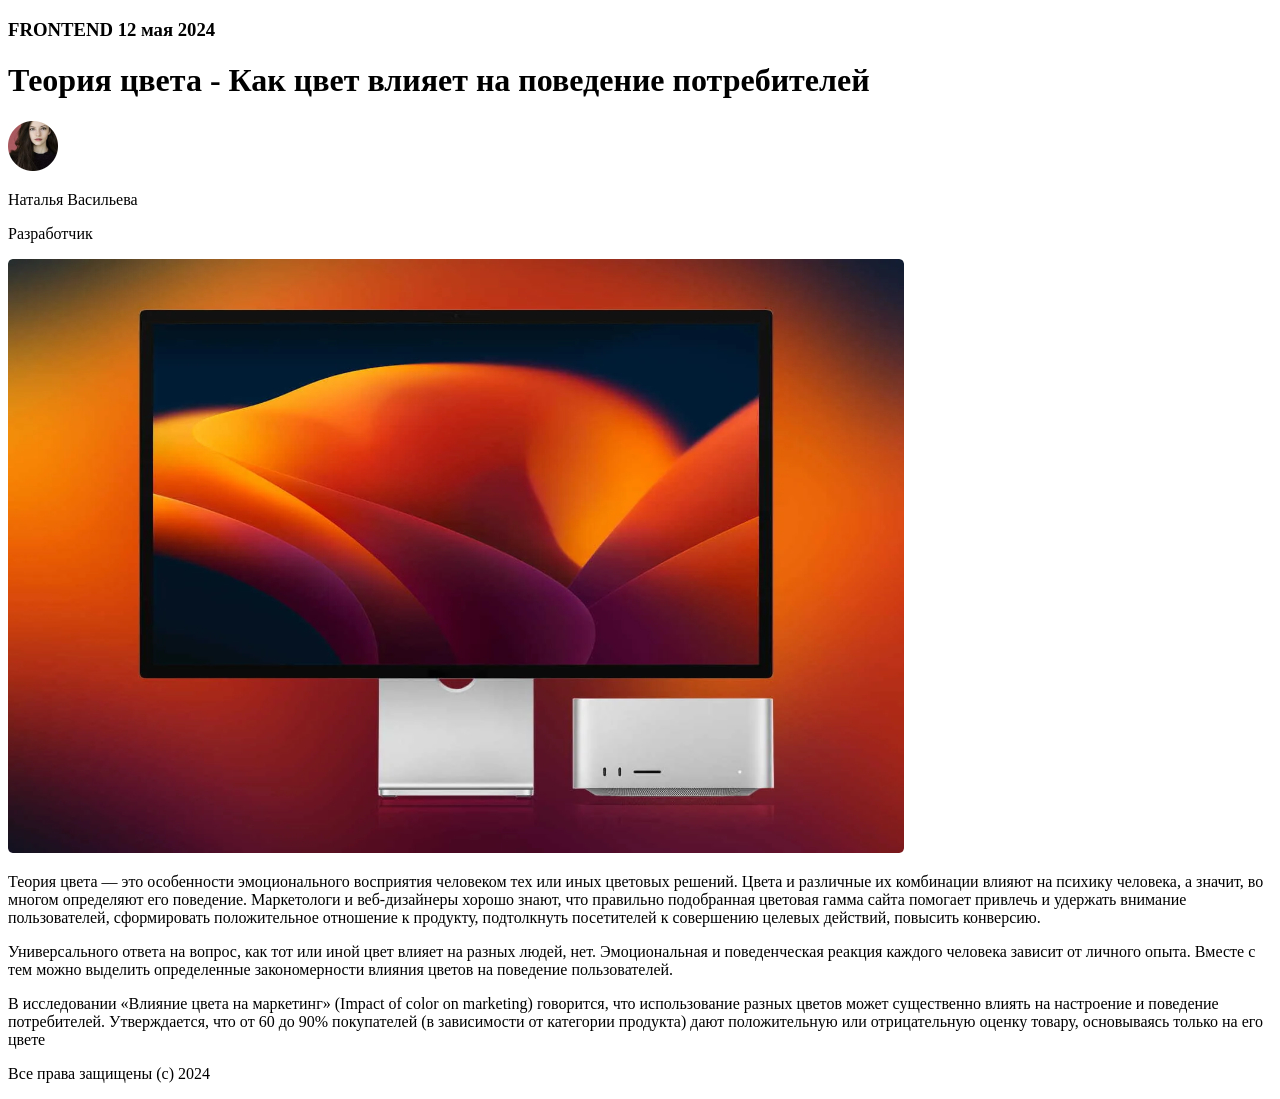
==== 1-Blog/index.html @ d2d49a85 "The task was done" ====
<!DOCTYPE html>
<html lang="ru">
<head>
    <meta charset="UTF-8">
    <meta name="viewport" content="width=device-width, initial-scale=1.0">
    <title>article</title>
</head>
<body>
    <h3>FRONTEND 12 мая 2024</h3>

    <h1>Теория цвета - Как цвет влияет на поведение потребителей</h1>

    <img src="./images/girst-icon.jpg" alt="логотип девушки">
    <p>Наталья Васильева</p>
    <p>Разработчик</p>

    <img src="./images/computer-logo.jpg" alt="картинка моноблока">

    <p> 
        Теория цвета — это особенности эмоционального восприятия человеком
        тех или иных цветовых решений. Цвета и различные их комбинации
        влияют на психику человека, а значит, во многом определяют его
        поведение. Маркетологи и веб-дизайнеры хорошо знают, что правильно
        подобранная цветовая гамма сайта помогает привлечь и удержать
        внимание пользователей, сформировать положительное отношение
        к продукту, подтолкнуть посетителей к совершению целевых действий,
        повысить конверсию.
    </p>

    <p>
        Универсального ответа на вопрос, как тот или иной цвет влияет на разных людей, нет.
        Эмоциональная и поведенческая реакция каждого человека зависит от личного опыта. 
        Вместе с тем можно выделить определенные закономерности влияния цветов на
        поведение пользователей.
    </p>

    <p>
        В исследовании «Влияние цвета на маркетинг» (Impact of color on marketing) говорится, что 
        использование разных цветов может существенно влиять на настроение и поведение 
        потребителей. Утверждается, что от 60 до 90% покупателей (в зависимости от категории 
        продукта) дают положительную или отрицательную оценку товару, основываясь только на 
        его цвете
    </p>

    <p>Все права защищены (c) 2024</p>
</body>
</html>
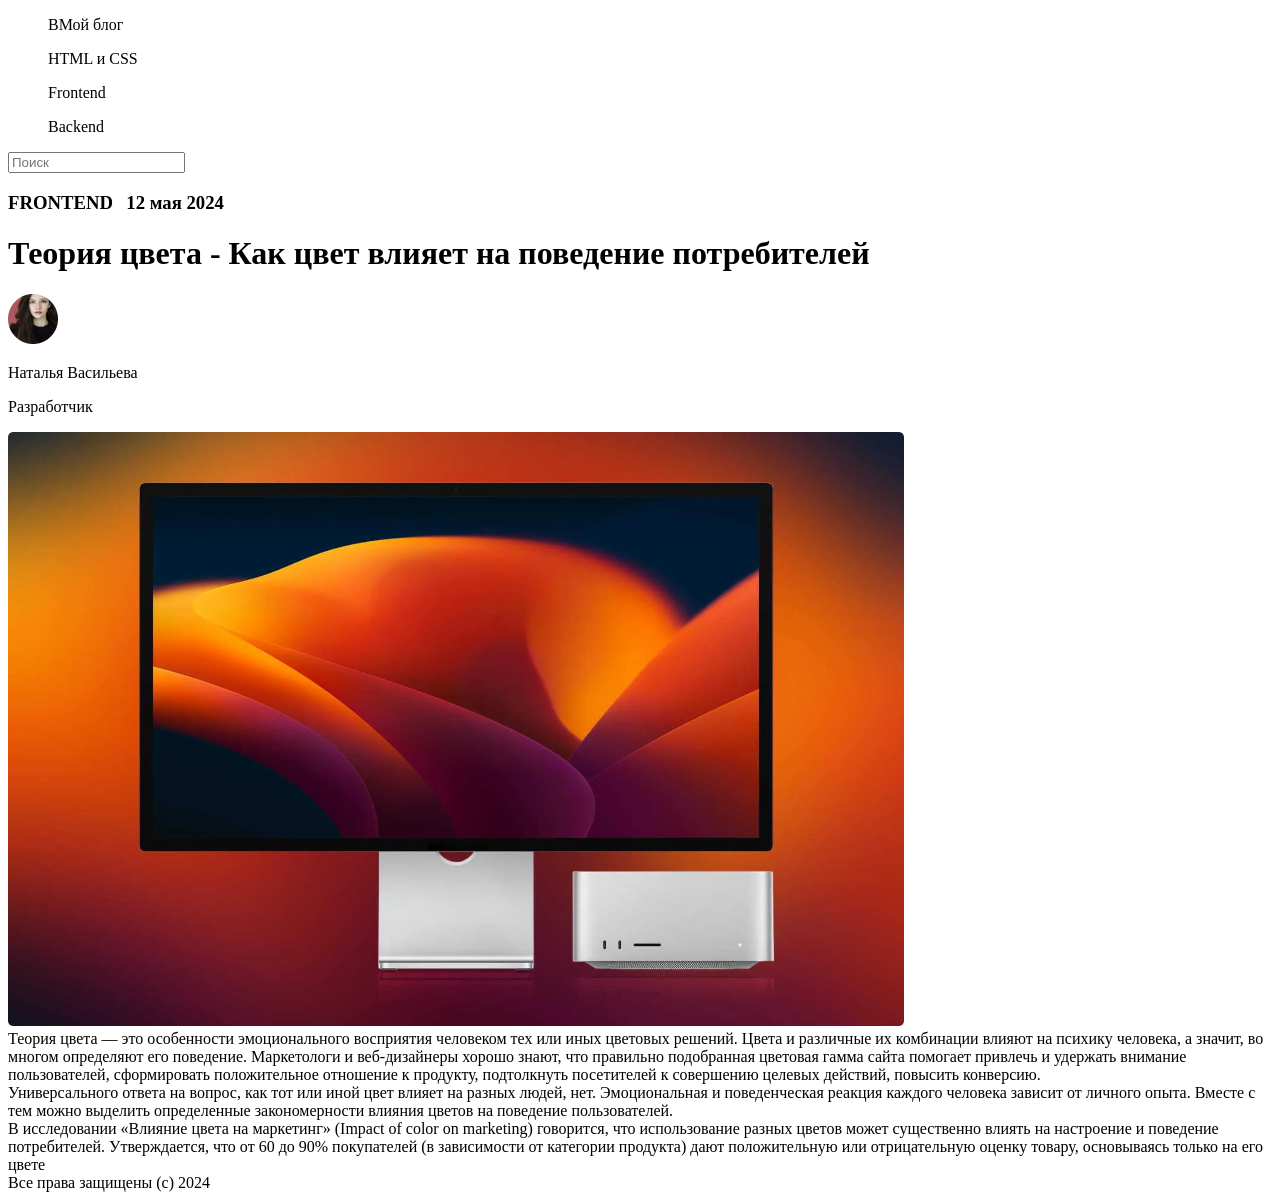
==== commit 37d34b29: "Домашнее задание - Семантика и HTML5" ====
--- a/1-Blog/index.html
+++ b/1-Blog/index.html
@@ -1,47 +1,68 @@
 <!DOCTYPE html>
 <html lang="ru">
+
 <head>
-    <meta charset="UTF-8">
-    <meta name="viewport" content="width=device-width, initial-scale=1.0">
-    <title>article</title>
+	<meta charset="UTF-8">
+	<meta name="viewport" content="width=device-width, initial-scale=1.0">
+	<title>Blog</title>
 </head>
+
 <body>
-    <h3>FRONTEND 12 мая 2024</h3>
+	<header>
+		<nav>
+			<ul><span>В</span>Мой блог</ul>
+			<ul>HTML и CSS</ul>
+			<ul>Frontend</ul>
+			<ul>Backend</ul>
+		</nav>
 
-    <h1>Теория цвета - Как цвет влияет на поведение потребителей</h1>
+		<input type="text" placeholder="Поиск">
+	</header>
 
-    <img src="./images/girst-icon.jpg" alt="логотип девушки">
-    <p>Наталья Васильева</p>
-    <p>Разработчик</p>
+	<h3>
+		FRONTEND
+		<span><img src="images/Rectangle.png" alt="квадрат"></span>
+		<time datetime="2024-05-12">12 мая 2024</time>
+	</h3>
 
-    <img src="./images/computer-logo.jpg" alt="картинка моноблока">
+	<h1>Теория цвета - Как цвет влияет на поведение потребителей</h1>
 
-    <p> 
-        Теория цвета — это особенности эмоционального восприятия человеком
-        тех или иных цветовых решений. Цвета и различные их комбинации
-        влияют на психику человека, а значит, во многом определяют его
-        поведение. Маркетологи и веб-дизайнеры хорошо знают, что правильно
-        подобранная цветовая гамма сайта помогает привлечь и удержать
-        внимание пользователей, сформировать положительное отношение
-        к продукту, подтолкнуть посетителей к совершению целевых действий,
-        повысить конверсию.
-    </p>
+	<div>
+		<img src="./images/girst-icon.jpg" alt="логотип девушки">
+		<p>Наталья Васильева</p>
+		<p>Разработчик</p>
 
-    <p>
-        Универсального ответа на вопрос, как тот или иной цвет влияет на разных людей, нет.
-        Эмоциональная и поведенческая реакция каждого человека зависит от личного опыта. 
-        Вместе с тем можно выделить определенные закономерности влияния цветов на
-        поведение пользователей.
-    </p>
+	</div>
 
-    <p>
-        В исследовании «Влияние цвета на маркетинг» (Impact of color on marketing) говорится, что 
-        использование разных цветов может существенно влиять на настроение и поведение 
-        потребителей. Утверждается, что от 60 до 90% покупателей (в зависимости от категории 
-        продукта) дают положительную или отрицательную оценку товару, основываясь только на 
-        его цвете
-    </p>
+	<img src="./images/computer-logo.jpg" alt="картинка моноблока">
 
-    <p>Все права защищены (c) 2024</p>
+	<section>
+		Теория цвета — это особенности эмоционального восприятия человеком
+		тех или иных цветовых решений. Цвета и различные их комбинации
+		влияют на психику человека, а значит, во многом определяют его
+		поведение. Маркетологи и веб-дизайнеры хорошо знают, что правильно
+		подобранная цветовая гамма сайта помогает привлечь и удержать
+		внимание пользователей, сформировать положительное отношение
+		к продукту, подтолкнуть посетителей к совершению целевых действий,
+		повысить конверсию.
+	</section>
+
+	<section>
+		Универсального ответа на вопрос, как тот или иной цвет влияет на разных людей, нет.
+		Эмоциональная и поведенческая реакция каждого человека зависит от личного опыта.
+		Вместе с тем можно выделить определенные закономерности влияния цветов на
+		поведение пользователей.
+	</section>
+
+	<section>
+		В исследовании «Влияние цвета на маркетинг» (Impact of color on marketing) говорится, что
+		использование разных цветов может существенно влиять на настроение и поведение
+		потребителей. Утверждается, что от 60 до 90% покупателей (в зависимости от категории
+		продукта) дают положительную или отрицательную оценку товару, основываясь только на
+		его цвете
+	</section>
+
+	<footer>Все права защищены (c) 2024</footer>
 </body>
-</html>+
+</html>
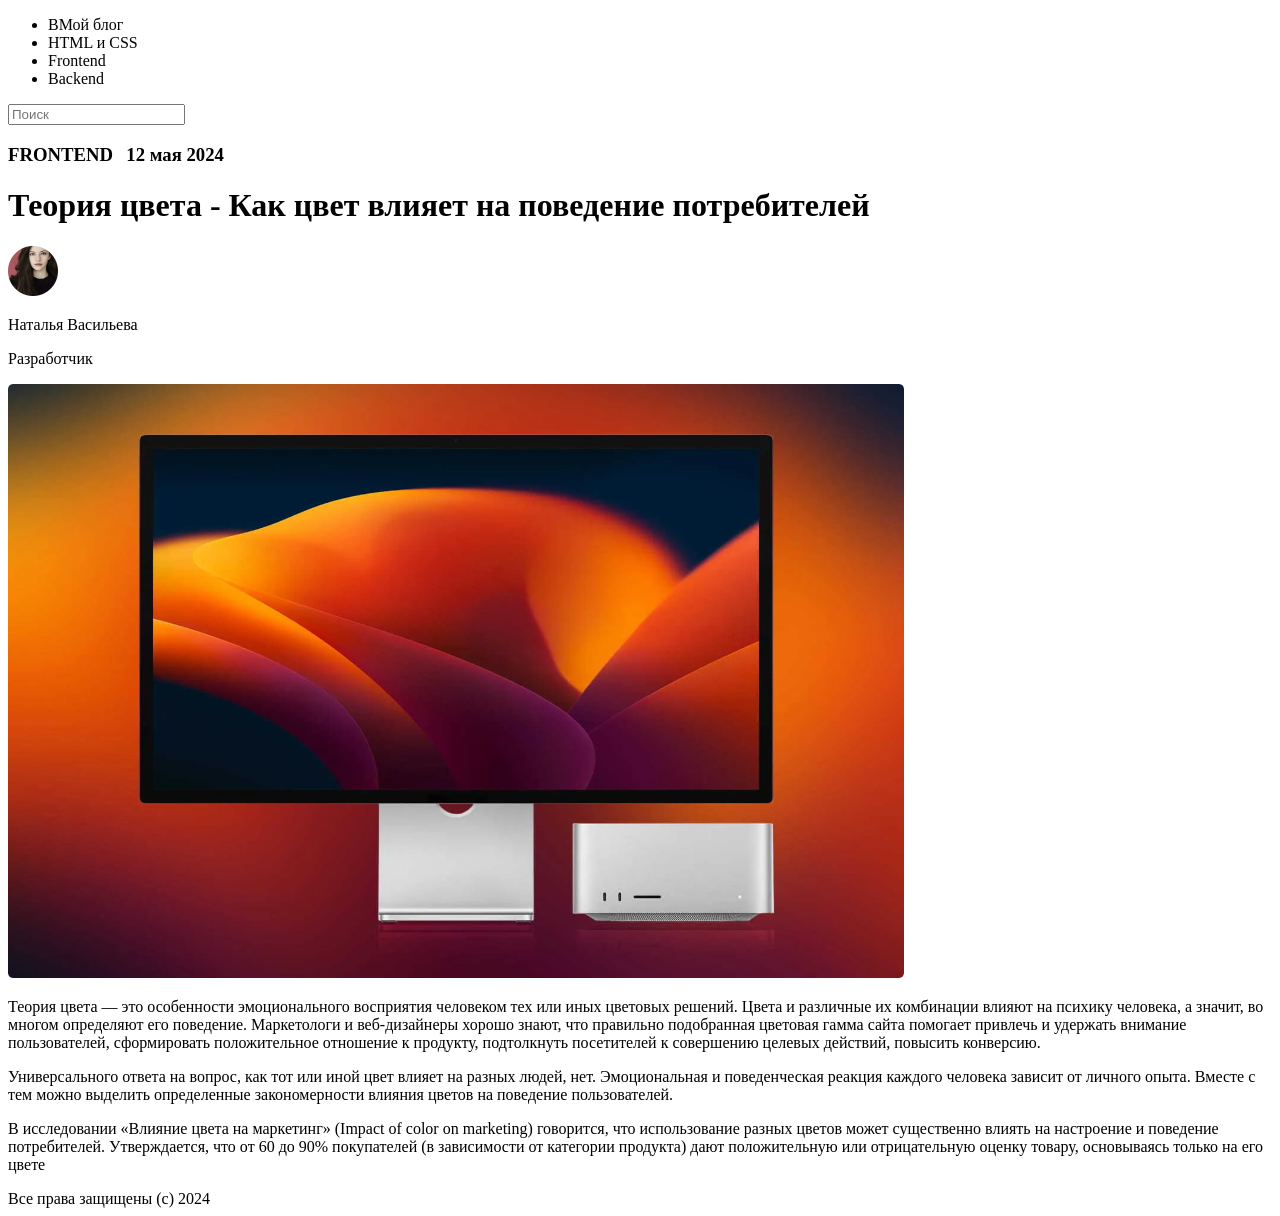
==== commit 905f663c: "Семантика и HTML5" ====
--- a/1-Blog/index.html
+++ b/1-Blog/index.html
@@ -10,58 +10,70 @@
 <body>
 	<header>
 		<nav>
-			<ul><span>В</span>Мой блог</ul>
-			<ul>HTML и CSS</ul>
-			<ul>Frontend</ul>
-			<ul>Backend</ul>
+			<ul>
+				<li><span>В</span>Мой блог</li>
+				<li>HTML и CSS</li>
+				<li>Frontend</li>
+				<li>Backend</li>
+			</ul>
 		</nav>
 
 		<input type="text" placeholder="Поиск">
 	</header>
+	<main>
+		<h3>
+			FRONTEND
+			<span><img src="images/Rectangle.png" alt="квадрат"></span>
+			<time datetime="2024-05-12">12 мая 2024</time>
+		</h3>
 
-	<h3>
-		FRONTEND
-		<span><img src="images/Rectangle.png" alt="квадрат"></span>
-		<time datetime="2024-05-12">12 мая 2024</time>
-	</h3>
+		<h1>Теория цвета - Как цвет влияет на поведение потребителей</h1>
 
-	<h1>Теория цвета - Как цвет влияет на поведение потребителей</h1>
+		<div>
+			<img src="./images/girst-icon.jpg" alt="логотип девушки">
+			<p>Наталья Васильева</p>
+			<p>Разработчик</p>
 
-	<div>
-		<img src="./images/girst-icon.jpg" alt="логотип девушки">
-		<p>Наталья Васильева</p>
-		<p>Разработчик</p>
+		</div>
 
-	</div>
+		<img src="./images/computer-logo.jpg" alt="картинка моноблока">
 
-	<img src="./images/computer-logo.jpg" alt="картинка моноблока">
+		<article>
+			<p>
+				Теория цвета — это особенности эмоционального восприятия человеком
+				тех или иных цветовых решений. Цвета и различные их комбинации
+				влияют на психику человека, а значит, во многом определяют его
+				поведение. Маркетологи и веб-дизайнеры хорошо знают, что правильно
+				подобранная цветовая гамма сайта помогает привлечь и удержать
+				внимание пользователей, сформировать положительное отношение
+				к продукту, подтолкнуть посетителей к совершению целевых действий,
+				повысить конверсию.
+			</p>
 
-	<section>
-		Теория цвета — это особенности эмоционального восприятия человеком
-		тех или иных цветовых решений. Цвета и различные их комбинации
-		влияют на психику человека, а значит, во многом определяют его
-		поведение. Маркетологи и веб-дизайнеры хорошо знают, что правильно
-		подобранная цветовая гамма сайта помогает привлечь и удержать
-		внимание пользователей, сформировать положительное отношение
-		к продукту, подтолкнуть посетителей к совершению целевых действий,
-		повысить конверсию.
-	</section>
+		</article>
 
-	<section>
-		Универсального ответа на вопрос, как тот или иной цвет влияет на разных людей, нет.
-		Эмоциональная и поведенческая реакция каждого человека зависит от личного опыта.
-		Вместе с тем можно выделить определенные закономерности влияния цветов на
-		поведение пользователей.
-	</section>
 
-	<section>
-		В исследовании «Влияние цвета на маркетинг» (Impact of color on marketing) говорится, что
-		использование разных цветов может существенно влиять на настроение и поведение
-		потребителей. Утверждается, что от 60 до 90% покупателей (в зависимости от категории
-		продукта) дают положительную или отрицательную оценку товару, основываясь только на
-		его цвете
-	</section>
+		<article>
+			<p>
+				Универсального ответа на вопрос, как тот или иной цвет влияет на разных людей, нет.
+				Эмоциональная и поведенческая реакция каждого человека зависит от личного опыта.
+				Вместе с тем можно выделить определенные закономерности влияния цветов на
+				поведение пользователей.
+			</p>
+		</article>
 
+
+		</article>
+		<p>
+			В исследовании «Влияние цвета на маркетинг» (Impact of color on marketing) говорится, что
+			использование разных цветов может существенно влиять на настроение и поведение
+			потребителей. Утверждается, что от 60 до 90% покупателей (в зависимости от категории
+			продукта) дают положительную или отрицательную оценку товару, основываясь только на
+			его цвете
+		</p>
+
+		</article>
+	</main>
 	<footer>Все права защищены (c) 2024</footer>
 </body>
 
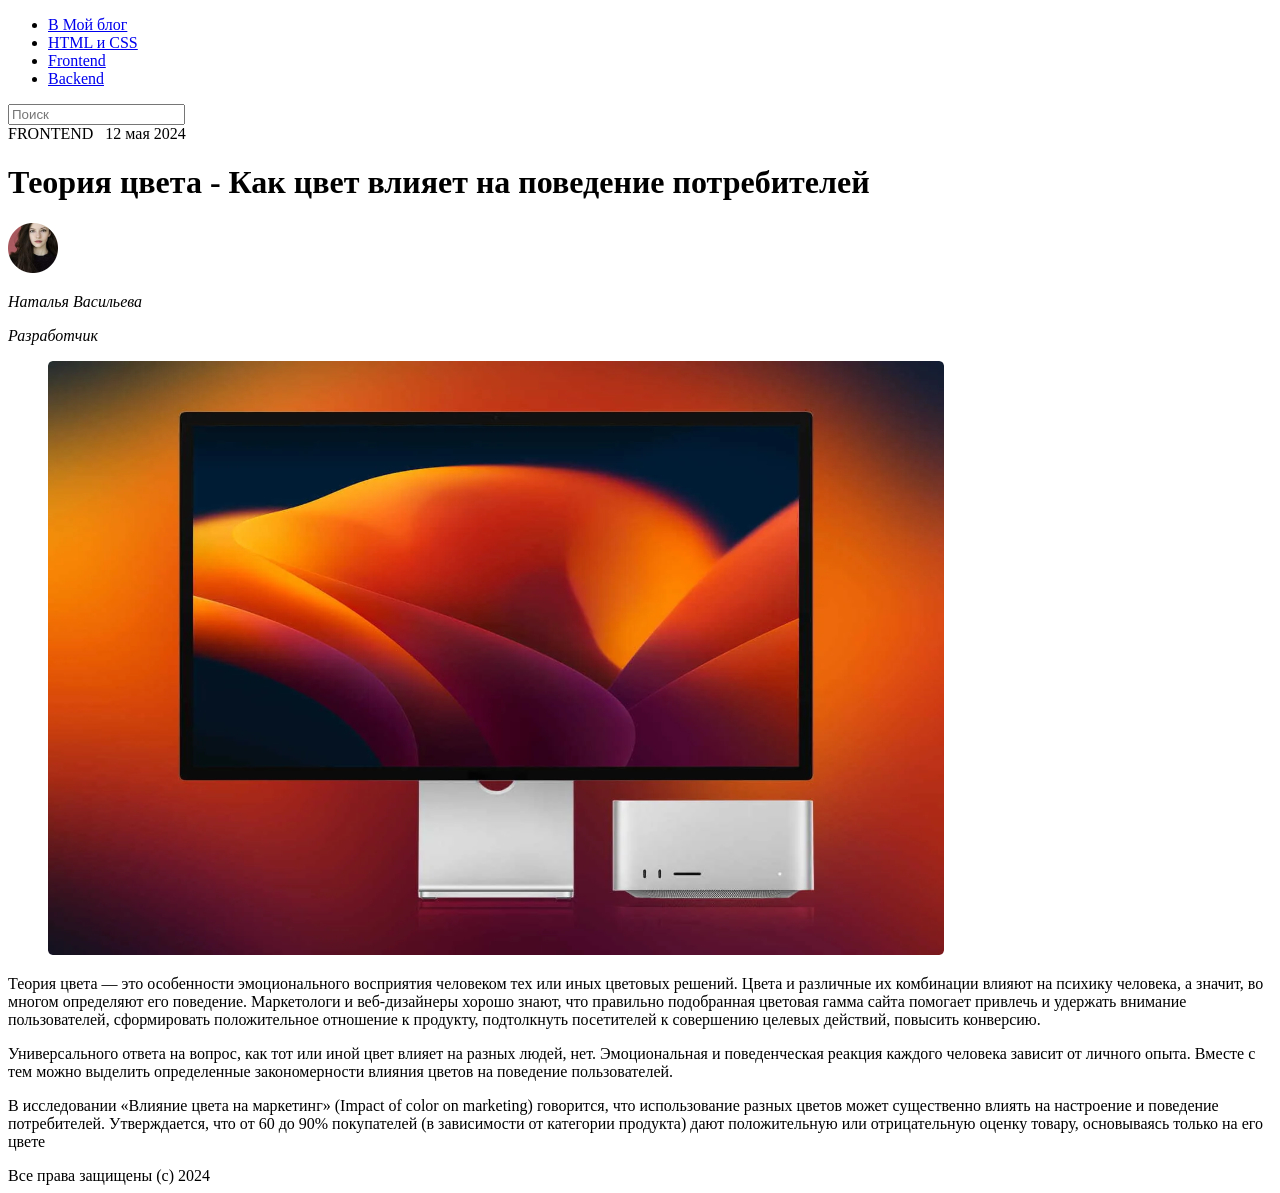
==== commit 868c72aa: "Семантика и HTML5" ====
--- a/1-Blog/index.html
+++ b/1-Blog/index.html
@@ -11,32 +11,34 @@
 	<header>
 		<nav>
 			<ul>
-				<li><span>В</span>Мой блог</li>
-				<li>HTML и CSS</li>
-				<li>Frontend</li>
-				<li>Backend</li>
+				<li><a href="#">В Мой блог</a></li>
+				<li><a href="#">HTML и CSS</a></li>
+				<li><a href="#">Frontend</a></li>
+				<li><a href="#">Backend</a></li>
 			</ul>
 		</nav>
 
 		<input type="text" placeholder="Поиск">
 	</header>
 	<main>
-		<h3>
+		<div>
 			FRONTEND
 			<span><img src="images/Rectangle.png" alt="квадрат"></span>
 			<time datetime="2024-05-12">12 мая 2024</time>
-		</h3>
+		</div>
 
 		<h1>Теория цвета - Как цвет влияет на поведение потребителей</h1>
 
-		<div>
+		<address>
 			<img src="./images/girst-icon.jpg" alt="логотип девушки">
 			<p>Наталья Васильева</p>
 			<p>Разработчик</p>
 
-		</div>
+		</address>
 
-		<img src="./images/computer-logo.jpg" alt="картинка моноблока">
+		<figure>
+			<img src="./images/computer-logo.jpg" alt="картинка моноблока">
+		</figure>
 
 		<article>
 			<p>
@@ -50,27 +52,22 @@
 				повысить конверсию.
 			</p>
 
-		</article>
 
-
-		<article>
 			<p>
 				Универсального ответа на вопрос, как тот или иной цвет влияет на разных людей, нет.
 				Эмоциональная и поведенческая реакция каждого человека зависит от личного опыта.
 				Вместе с тем можно выделить определенные закономерности влияния цветов на
 				поведение пользователей.
 			</p>
-		</article>
 
 
-		</article>
-		<p>
-			В исследовании «Влияние цвета на маркетинг» (Impact of color on marketing) говорится, что
-			использование разных цветов может существенно влиять на настроение и поведение
-			потребителей. Утверждается, что от 60 до 90% покупателей (в зависимости от категории
-			продукта) дают положительную или отрицательную оценку товару, основываясь только на
-			его цвете
-		</p>
+			<p>
+				В исследовании «Влияние цвета на маркетинг» (Impact of color on marketing) говорится, что
+				использование разных цветов может существенно влиять на настроение и поведение
+				потребителей. Утверждается, что от 60 до 90% покупателей (в зависимости от категории
+				продукта) дают положительную или отрицательную оценку товару, основываясь только на
+				его цвете
+			</p>
 
 		</article>
 	</main>
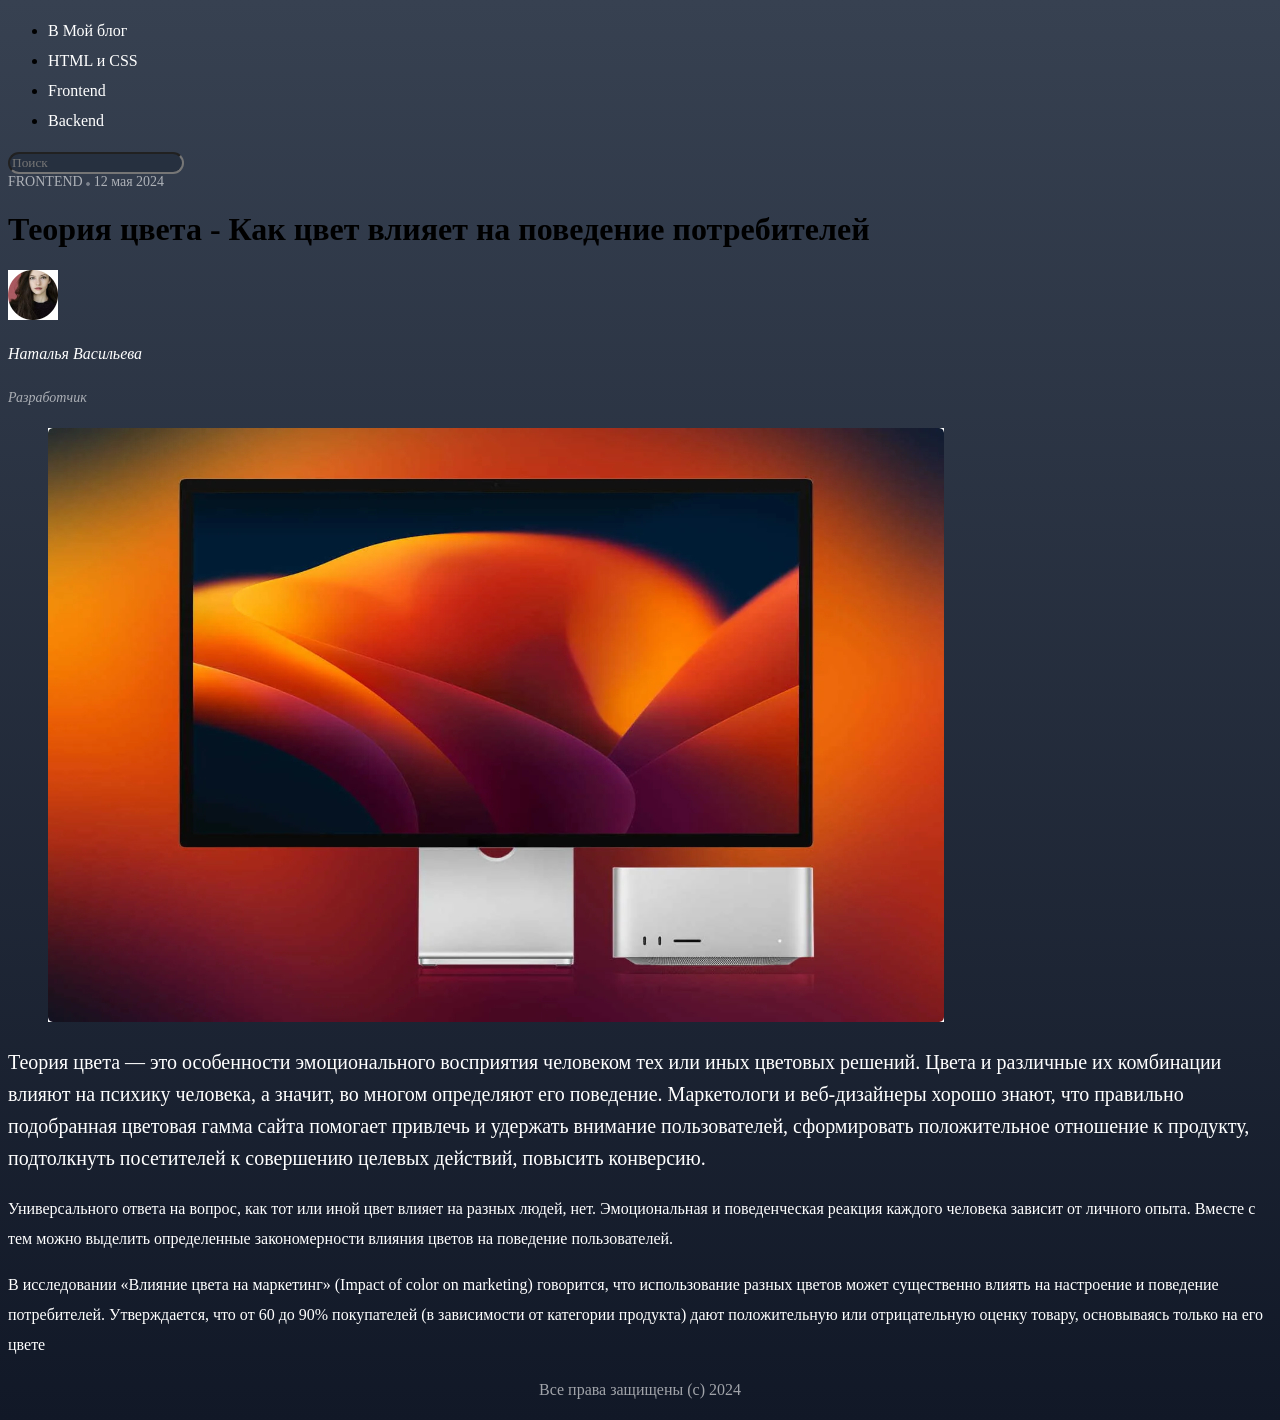
==== commit 28c27903: "Домашнее задание - CSS Selectors" ====
--- a/1-Blog/index.html
+++ b/1-Blog/index.html
@@ -4,13 +4,14 @@
 <head>
 	<meta charset="UTF-8">
 	<meta name="viewport" content="width=device-width, initial-scale=1.0">
+	<link rel="stylesheet" href="styles/style.css" />
 	<title>Blog</title>
 </head>
 
 <body>
 	<header>
 		<nav>
-			<ul>
+			<ul class="navigationLink">
 				<li><a href="#">В Мой блог</a></li>
 				<li><a href="#">HTML и CSS</a></li>
 				<li><a href="#">Frontend</a></li>
@@ -18,10 +19,10 @@
 			</ul>
 		</nav>
 
-		<input type="text" placeholder="Поиск">
+		<input type="text" placeholder="Поиск" class="searchInput">
 	</header>
 	<main>
-		<div>
+		<div class="metaInformation">
 			FRONTEND
 			<span><img src="images/Rectangle.png" alt="квадрат"></span>
 			<time datetime="2024-05-12">12 мая 2024</time>
@@ -31,17 +32,15 @@
 
 		<address>
 			<img src="./images/girst-icon.jpg" alt="логотип девушки">
-			<p>Наталья Васильева</p>
-			<p>Разработчик</p>
-
+			<p class="addressName">Наталья Васильева</p>
+			<p class="addressWork">Разработчик</p>
 		</address>
 
 		<figure>
 			<img src="./images/computer-logo.jpg" alt="картинка моноблока">
 		</figure>
-
 		<article>
-			<p>
+			<p class="mainText">
 				Теория цвета — это особенности эмоционального восприятия человеком
 				тех или иных цветовых решений. Цвета и различные их комбинации
 				влияют на психику человека, а значит, во многом определяют его
@@ -53,7 +52,7 @@
 			</p>
 
 
-			<p>
+			<p class="secondText">
 				Универсального ответа на вопрос, как тот или иной цвет влияет на разных людей, нет.
 				Эмоциональная и поведенческая реакция каждого человека зависит от личного опыта.
 				Вместе с тем можно выделить определенные закономерности влияния цветов на
@@ -61,7 +60,7 @@
 			</p>
 
 
-			<p>
+			<p class="secondText">
 				В исследовании «Влияние цвета на маркетинг» (Impact of color on marketing) говорится, что
 				использование разных цветов может существенно влиять на настроение и поведение
 				потребителей. Утверждается, что от 60 до 90% покупателей (в зависимости от категории
@@ -71,7 +70,9 @@
 
 		</article>
 	</main>
-	<footer>Все права защищены (c) 2024</footer>
+	<footer>
+		<p class="rightText">Все права защищены (c) 2024</p>
+	</footer>
 </body>
 
 </html>
--- a/1-Blog/styles/style.css
+++ b/1-Blog/styles/style.css
@@ -0,0 +1,81 @@
+body {
+	background: linear-gradient(180.00deg, rgba(55, 65, 81, 1), rgba(17, 24, 39, 1) 100%);
+}
+
+* {
+	font-family: Roboto;
+	font-style: Regular;
+}
+
+.navigationLink a {
+	color: rgba(255, 255, 255, 1);
+	font-size: 16px;
+	font-weight: 400;
+	line-height: 30px;
+	text-decoration: none;
+	color: rgba(255, 255, 255, 1);
+}
+
+.metaInformation {
+	color: rgba(255, 255, 255, 1);
+	font-size: 14px;
+	font-weight: 400;
+	line-height: 16px;
+	letter-spacing: 0%;
+	text-align: left;
+	opacity: 0.6;
+}
+
+address {
+	color: rgba(255, 255, 255, 1);
+}
+
+.mainText {
+	color: rgba(255, 255, 255, 1);
+	font-size: 20px;
+	font-weight: 400;
+	line-height: 32px;
+	letter-spacing: 0%;
+	text-align: left;
+}
+
+.secondText {
+	color: rgba(255, 255, 255, 1);
+	font-size: 16px;
+	font-weight: 400;
+	line-height: 30px;
+	letter-spacing: 0%;
+	text-align: left;
+}
+
+.rightText {
+	color: rgba(255, 255, 255, 1);
+	font-size: 16px;
+	font-weight: 400;
+	line-height: 28px;
+	letter-spacing: 0%;
+	text-align: center;
+	opacity: 0.6;
+}
+
+.addressName {
+	font-size: 16px;
+	font-weight: 400;
+	line-height: 28px;
+	letter-spacing: 0%;
+	text-align: left;
+}
+
+.addressWork {
+	font-size: 14px;
+	font-weight: 400;
+	line-height: 28px;
+	letter-spacing: 0%;
+	text-align: left;
+	opacity: 0.6;
+}
+
+.searchInput {
+	border-radius: 100px;
+	background: rgba(31, 41, 55, 0.6);
+}
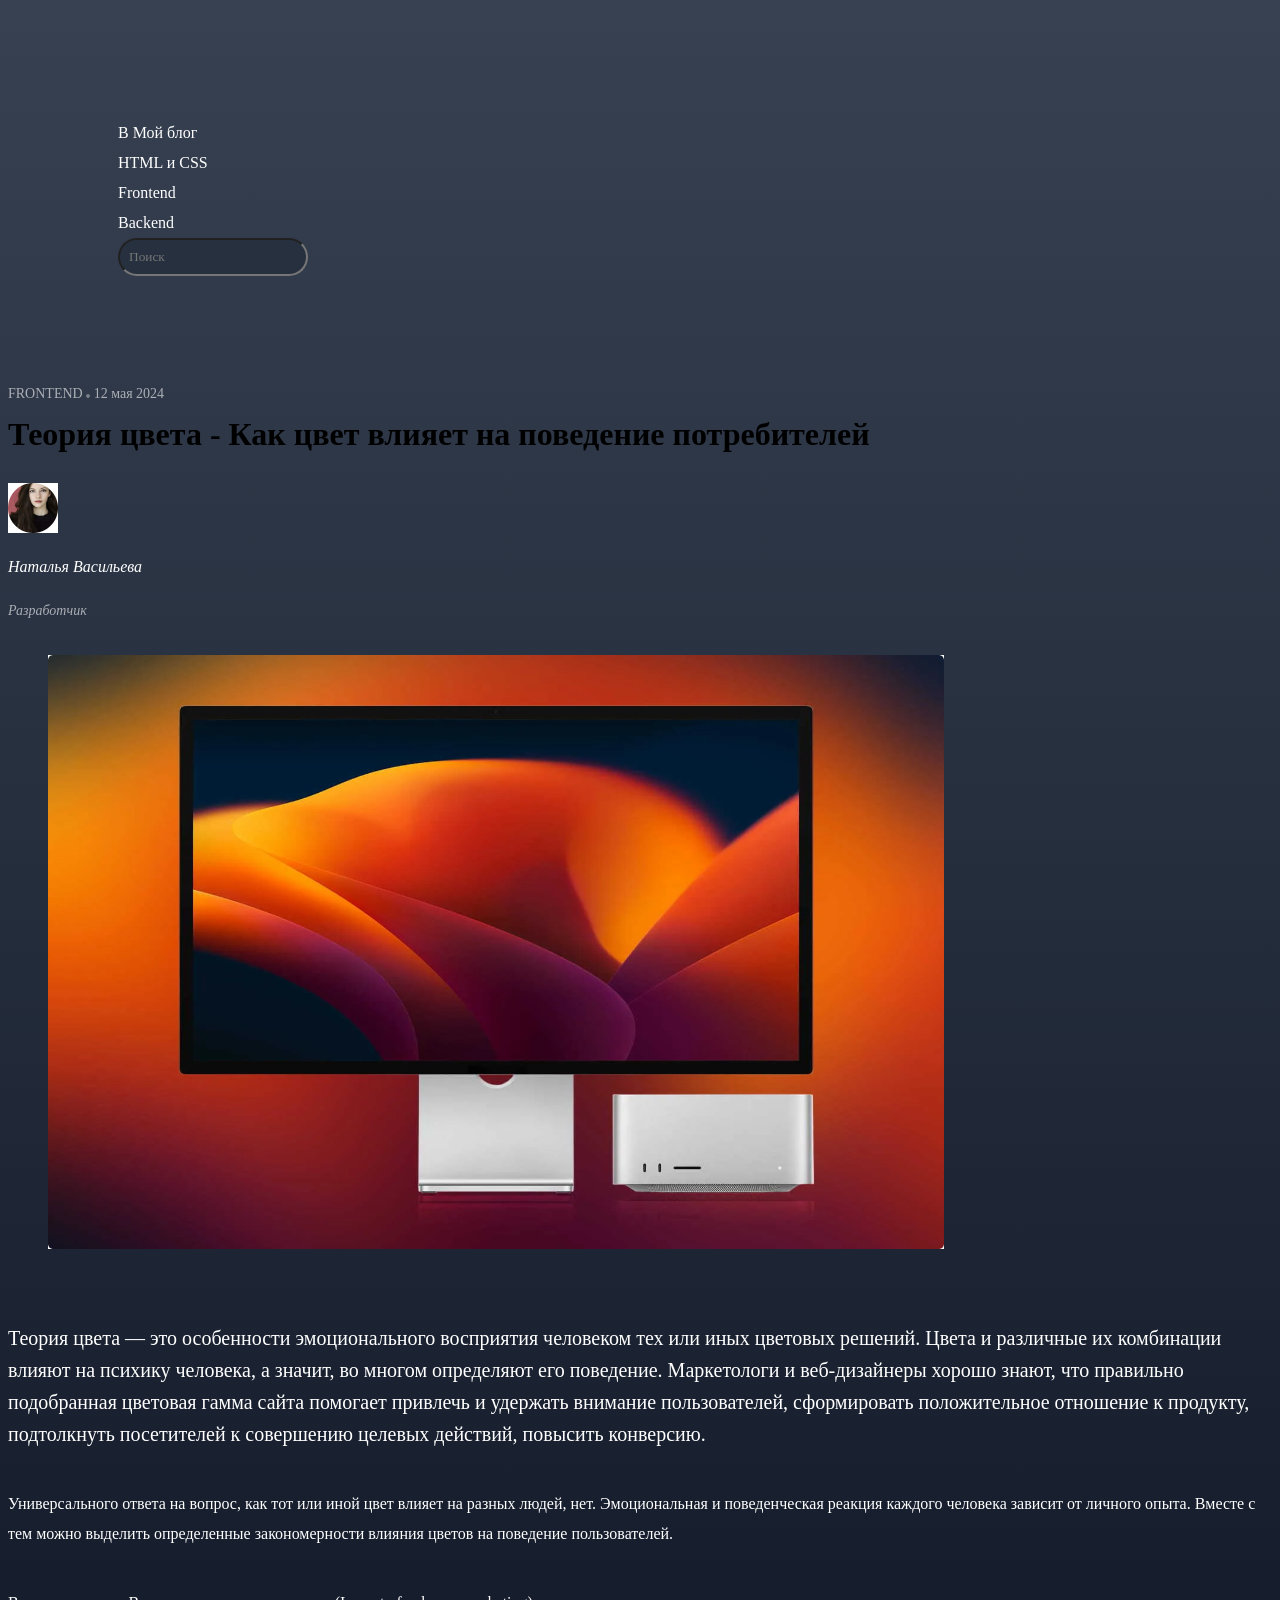
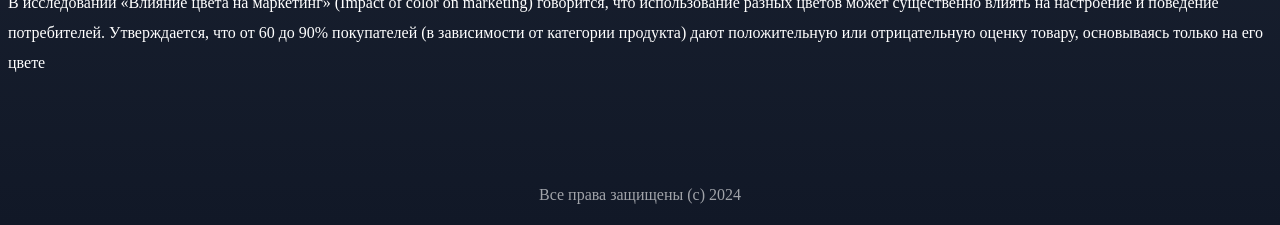
==== commit 5883da81: "Домашнее задание - Блочная модель" ====
--- a/1-Blog/index.html
+++ b/1-Blog/index.html
@@ -17,9 +17,8 @@
 				<li><a href="#">Frontend</a></li>
 				<li><a href="#">Backend</a></li>
 			</ul>
+			<input type="text" placeholder="Поиск" />
 		</nav>
-
-		<input type="text" placeholder="Поиск" class="searchInput">
 	</header>
 	<main>
 		<div class="metaInformation">
--- a/1-Blog/styles/style.css
+++ b/1-Blog/styles/style.css
@@ -5,6 +5,51 @@
 * {
 	font-family: Roboto;
 	font-style: Regular;
+}
+
+nav ul {
+	list-style: none;
+	padding: 0px;
+	margin: 0px;
+}
+
+nav {
+	padding: 110px;
+}
+
+nav input {
+	border-radius: 100px;
+	background: rgba(31, 41, 55, 0.6);
+	padding: 9px;
+}
+
+address {
+	color: rgba(255, 255, 255, 1);
+}
+
+p::selection {
+	background-color: yellow;
+}
+
+h1 {
+	margin: 0px;
+	margin-bottom: 30px;
+}
+
+address {
+	margin-bottom: 30px;
+}
+
+figure {
+	margin-bottom: 69px;
+}
+
+article p {
+	margin-bottom: 39px;
+}
+
+main {
+	margin-bottom: 103px;
 }
 
 .navigationLink a {
@@ -24,10 +69,7 @@
 	letter-spacing: 0%;
 	text-align: left;
 	opacity: 0.6;
-}
-
-address {
-	color: rgba(255, 255, 255, 1);
+	margin-bottom: 14px;
 }
 
 .mainText {
@@ -74,8 +116,3 @@
 	text-align: left;
 	opacity: 0.6;
 }
-
-.searchInput {
-	border-radius: 100px;
-	background: rgba(31, 41, 55, 0.6);
-}
